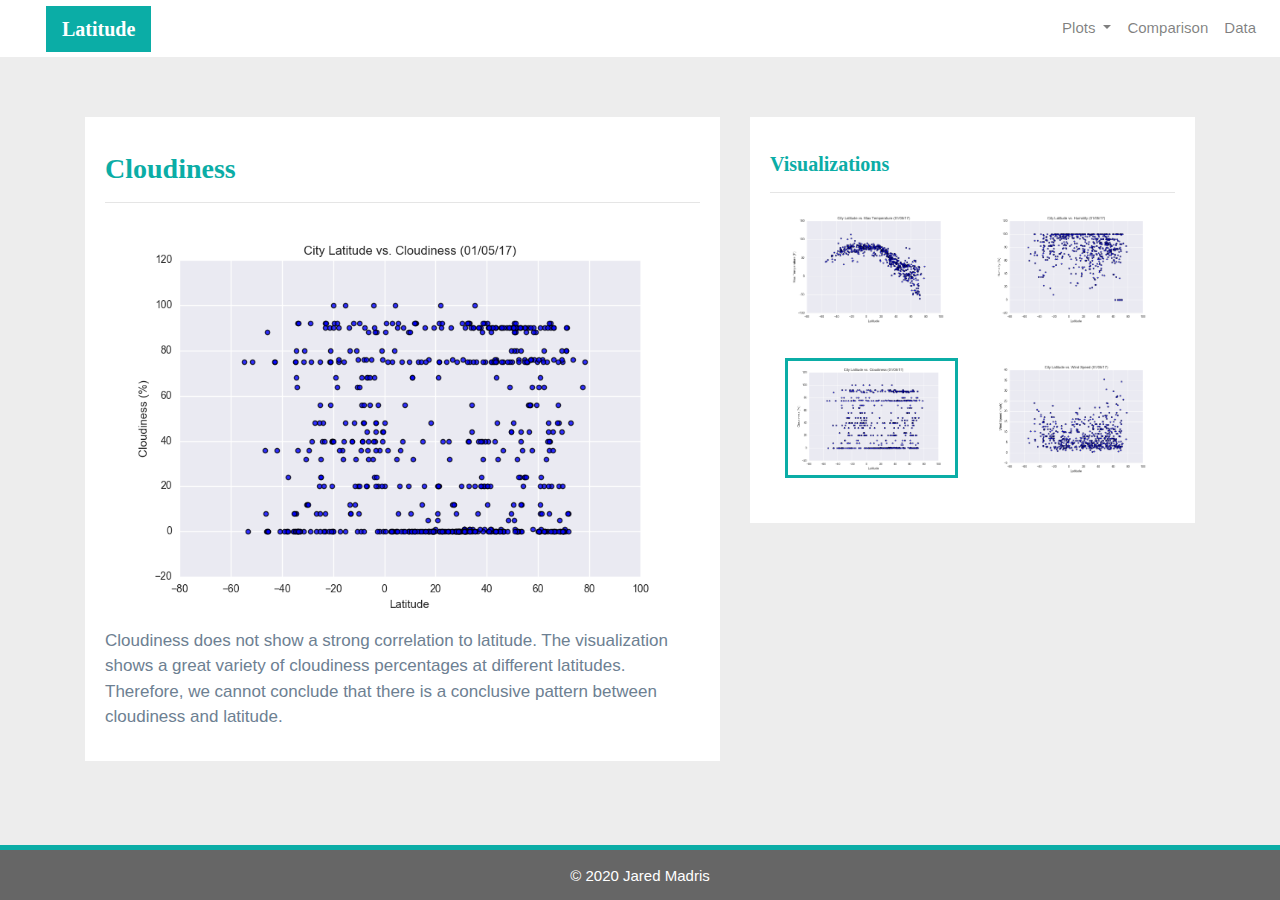
==== cloudiness.html @ 40b04ba6 "redo" ====
<!DOCTYPE html>
<html>

<head>
  <meta charset="utf-8" />
  <meta http-equiv="X-UA-Compatible" content="IE=edge">
  <title>Bootstrap Visualization Dashboard</title>
  <meta name="viewport" content="width=device-width, initial-scale=1">

  <!-- Bootstrap CSS -->
  <link rel="stylesheet" href="https://maxcdn.bootstrapcdn.com/bootstrap/4.0.0/css/bootstrap.min.css" integrity="sha384-Gn5384xqQ1aoWXA+058RXPxPg6fy4IWvTNh0E263XmFcJlSAwiGgFAW/dAiS6JXm"
    crossorigin="anonymous">

  <!--CSS Link-->
  <link rel="stylesheet" type="text/css" href="style.css">

</head>

<body>
  <!-- Navigation Section -->
  <div class="navigation">
    <nav class="navbar navbar-expand-lg navbar-light">
      <a class="navbar-brand" style="background-color: #0BADA6;" href="index.html">Latitude</a>
      <button class="navbar-toggler border border-white" type="button" data-toggle="collapse" data-target="#navbarNavDropdown"
        aria-controls="navbarNavDropdown" aria-expanded="false" aria-label="Toggle navigation">
        <span class="navbar-toggler-icon"></span>
      </button>
      <div class="collapse navbar-collapse" id="navbarNavDropdown">
        <ul class="navbar-nav ml-auto">
          <li class="nav-item dropdown">
            <a class="nav-link dropdown-toggle" href="#" id="navbarDropdownMenuLink" data-toggle="dropdown"
              aria-haspopup="true" aria-expanded="false">
              Plots
            </a>
            <div class="dropdown-menu" aria-labelledby="navbarDropdownMenuLink">
              <a class="dropdown-item" href="max_temperature.html">Max Temperature</a>
              <a class="dropdown-item" href="humidity.html">Humidity</a>
              <a class="dropdown-item active" href="cloudiness.html">Cloudiness</a>
              <a class="dropdown-item" href="wind_speed.html">Wind Speed</a>
            </div>
          </li>
          <li class="nav-item">
            <a class="nav-link" href="comparisons.html">Comparison</a>
          </li>
          <li class="nav-item">
            <a class="nav-link" href="data.html">Data</a>
          </li>

        </ul>
      </div>
    </nav>
  </div>
  <!-- Content Section -->
  <div class="container">
    <div class="row">
      <div class="col-lg-7 col-md-12">
        <!-- Left box  -->
        <div class="box">
          <h3 class="title">Cloudiness</h3>
          <hr>
          <img src="Resources/assets/images/Fig3.png" alt="Cloudines Graph">
          <p>Cloudiness does not show a strong correlation to latitude. The visualization shows a great variety of
            cloudiness percentages at different latitudes. Therefore, we cannot conclude that there is a conclusive
            pattern between cloudiness and latitude.</p>
        </div>
      </div>
      <div class="col-lg-5 col-md-12">
        <!-- Right Box -->
        <div class="box">
          <h5 class="title">Visualizations</h5>
          <hr>


          <div class="container">
            <div class="row" style="padding-bottom: 30px;">
              <div class="col-6">
                <a href="max_temperature.html">
                  <img class="panel" src="Resources/assets/images/Fig1.png" alt="Max Temperature Image">
                </a>
              </div>
              <div class="col-6">
                <a href="humidity.html">
                  <img class="panel" src="Resources/assets/images/Fig2.png" alt="Humidity Graph">
                </a>
              </div>
            </div>

            <div class="row" style="padding-bottom: 30px;">
              <div class="col-6">
                <a href="cloudiness.html">
                  <img class="panel active" src="Resources/assets/images/Fig3.png" alt="Cloudiness Graph">
                </a>
              </div>
              <div class="col-6">
                <a href="wind_speed.html">
                  <img class="panel" src="Resources/assets/images/Fig4.png" alt="Wind Speed Graph">
                </a>
              </div>


            </div>
          </div>


        </div>
      </div>
    </div>
  </div>
  <!-- Footer Section -->
  <footer>
    <div class="footer">&copy; 2020 Jared Madris</div>
  </footer>

  <!-- Bootstrap JS -->
  <script src="https://code.jquery.com/jquery-3.2.1.slim.min.js" integrity="sha384-KJ3o2DKtIkvYIK3UENzmM7KCkRr/rE9/Qpg6aAZGJwFDMVNA/GpGFF93hXpG5KkN"
    crossorigin="anonymous"></script>
  <script src="https://cdnjs.cloudflare.com/ajax/libs/popper.js/1.12.9/umd/popper.min.js" integrity="sha384-ApNbgh9B+Y1QKtv3Rn7W3mgPxhU9K/ScQsAP7hUibX39j7fakFPskvXusvfa0b4Q"
    crossorigin="anonymous"></script>
  <script src="https://maxcdn.bootstrapcdn.com/bootstrap/4.0.0/js/bootstrap.min.js" integrity="sha384-JZR6Spejh4U02d8jOt6vLEHfe/JQGiRRSQQxSfFWpi1MquVdAyjUar5+76PVCmYl"
    crossorigin="anonymous"></script>

</body>

</html>
---- style.css ----
/* Body */
body{
    background-color: #EDEDED; 
}
/* Navbar */
.navbar{
    max-height: 57px; 
}
.navigation .navbar-brand{
    color: white; 
    margin-left: 30px; 
    padding: inherit; 
    font-weight: bold; 
    background-color: #0BADA6;
    font-family: Georgia, 'Times New Roman', Times, serif;
}
.navbar{
    background-color: white; 
    font-size: 15px; 
}
.active, .dropdown-menu .dropdown-item:active a:hover{
    background-color:#E7E7E7!important; 
}
.dropdown-item{
    color: #6D8092 !important; 
}
.dropdown .dropdown-menu .dropdown-item:active, .dropdown .dropdown-menu .dropdown-item:hover{
    background-color:#E7E7E7 !important; 
}
a{
    color: #6D8092;
    font-size: 15px; 
}
.nav-link:hover{
    background-color:#E7E7E7 !important;
   }

.navbar-brand:hover{
color: rgb(175, 175, 175) !important;
}
/* Images */
img{
    width:100% !important;
    height:100% !important;
}
.active, .panel:hover{
    border-color:#0BADA6;
    border-style: solid; 
    
}
.vizualization{
    width:50% !important;
    height:50% !important;
}

/* Title Class  */
.title{
    color: #0BADA6;  
    font-family: Georgia, 'Times New Roman', Times, serif;
    font-weight: bolder; 
    padding-top: 25px; 
}
/* Paragraph Element */
p{
 color: #6D8092;
 font-family: Arial, Helvetica, sans-serif;
 font-size: 17px; 
}
/* Box Class */
.box {
    margin-top: 60px; 
    margin-bottom: 62px; 
    padding: 10px 20px 15px; 
    color:black;
    background-color: white; 

  }
/* Table */
  .table{
    font-size: 15px; 
    border-top-color: white !important; 
}
/* Footer */
footer{
background-color: #666666; 
border-top-style: solid; 
border-top-width: 5px; 
border-top-color: #0BADA6;
color: white; 
min-height: 55px; 
font-family: Arial, Helvetica, sans-serif;
font-size: 15px; 
text-align: center; 
position: fixed;
left: 0;
bottom: 0;
width: 100%;
padding-top: 15px; 
}
/* Media Queries */
@media(max-width: 992px){
.navbar-expand-lg{
background-color: #0BADA6 !important;
}
.navbar{
    max-height: none; 
    padding: inherit;
}
.navbar div{
    margin: inherit; 
    background-color: white;  
}
.navbar-brand{
    padding: 10px !important; 
}

button{
    margin-right: 30px; 
}
button:focus {

    outline: 1px dotted;
    outline: 5px auto -webkit-focusring-color;
    
    }
}
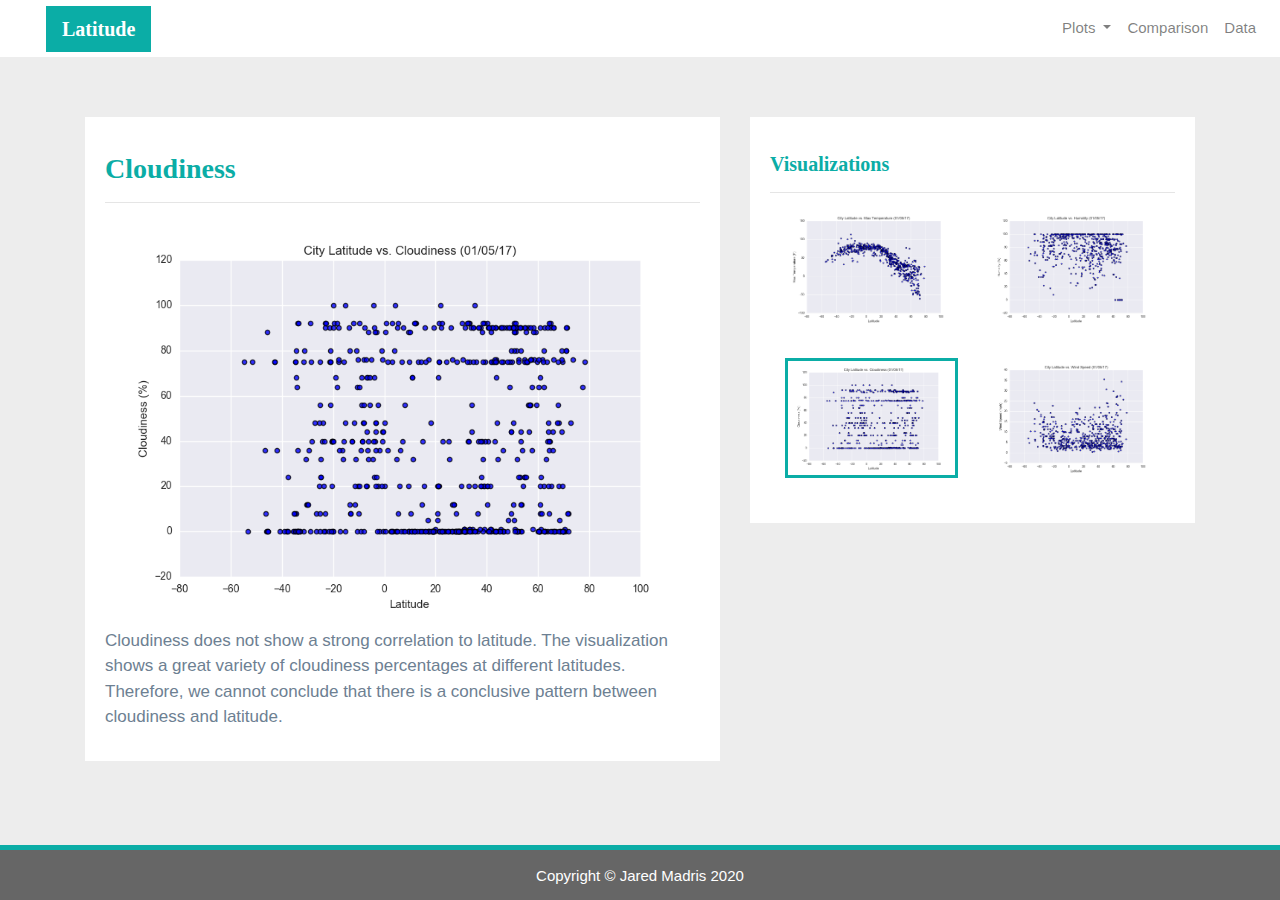
==== commit 914e4d2f: "final" ====
--- a/cloudiness.html
+++ b/cloudiness.html
@@ -108,7 +108,7 @@
   </div>
   <!-- Footer Section -->
   <footer>
-    <div class="footer">&copy; 2020 Jared Madris</div>
+    <div class="footer">Copyright &copy; Jared Madris 2020</div>
   </footer>
 
   <!-- Bootstrap JS -->
